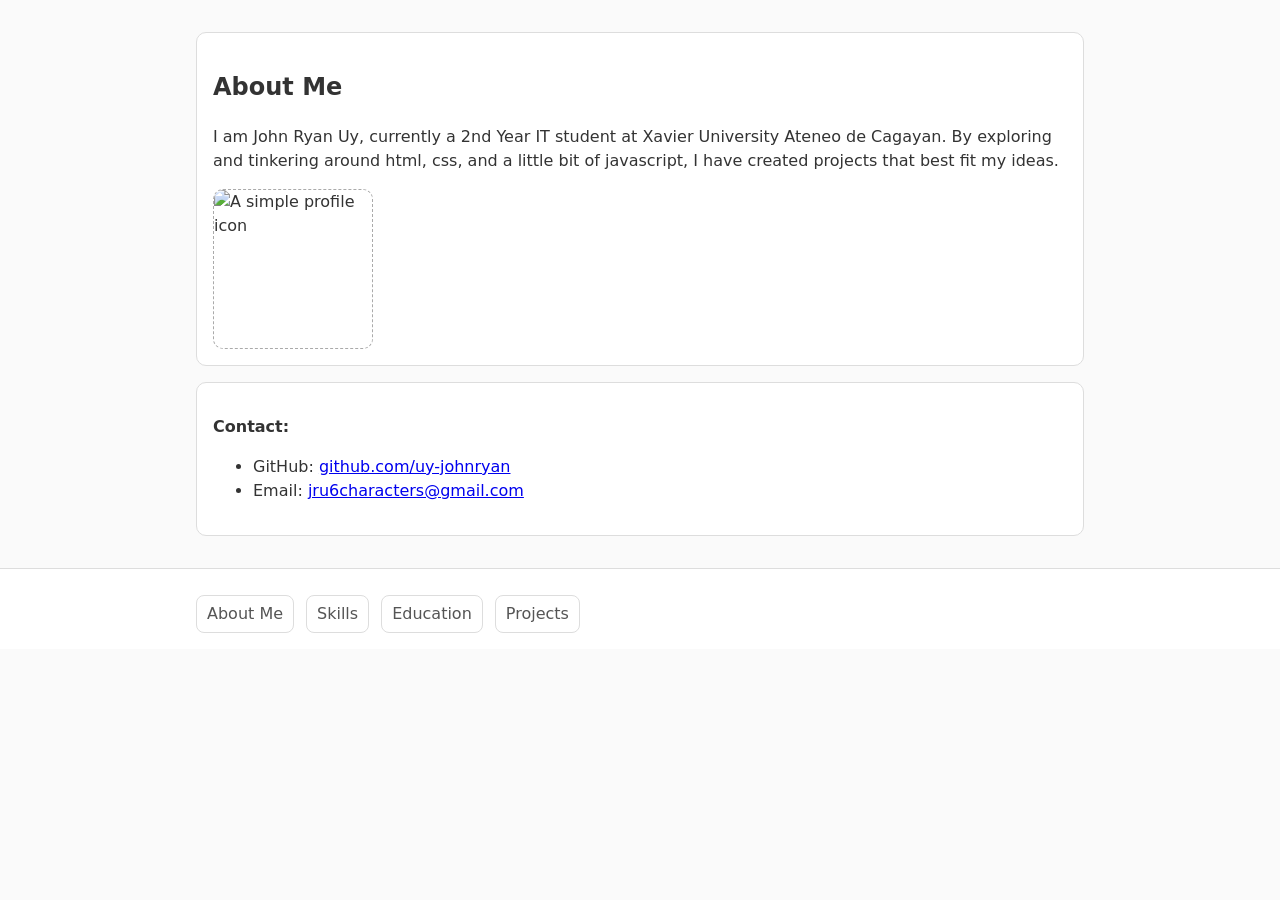
==== about me.html @ a0df121f "added new html links and changed contents of html pages" ====
<!doctype html>
<html lang="en">
  <head>
    <meta charset="utf-8" />
    <meta name="viewport" content="width=device-width, initial-scale=1" />
    <title>johnryanuy.net</title>

    <link rel="stylesheet" href="css/resume.min.css" />
  </head>
  <body>
    <main class="container">  
      <section class="card">
        <h2>About Me</h2>
        <p>
          I am John Ryan Uy, currently a 2nd Year IT student at Xavier University Ateneo de Cagayan.
          By exploring and tinkering around html, css, and a little bit of javascript, 
          I have created projects that best fit my ideas.
        </p>

        <!-- INTENTIONALLY BROKEN: wrong image path and filename -->
        <img
          class="profile-image"
          src="assets/img/profile.svg"  
          alt="A simple profile icon"
          width="160"
          height="160"
        />
      </section>

      <section class="card">
          <p><strong>Contact:</strong></p>
          <ul>
            <li>GitHub: <a href="https://github.com/uy-johnryan">github.com/uy-johnryan</a></li>
            <li>Email: <a href="https://20220025789@my.xu.edu.ph">jru6characters@gmail.com</a></li>
          </ul>
        </div>
        </p>
      </section>
    </main>

    <footer class="site-footer">
      <div class="container">
          <nav class="site-nav" aria-label="Primary">
          <a href="about me.html">About Me</a>
          <a href="skills.html">Skills</a>
          <a href="Education.html">Education</a>
          <a href="projects.html">Projects</a>  
      </div>  
    </footer>
  
  </body>
</html>
---- css/resume.min.css ----
/*
  NOTE: This CSS file is intentionally placed in a non-standard folder name.
  The assessment expects students to reorganize into a clean structure (e.g., css/styles.css)
  and fix all related paths.
*/

  :root {
    --bg: #fafafa;
    --card-bg: #fff;
    --text: #333;
    --muted: #555;
    --border: #ddd;
  }

  * {
    box-sizing: border-box;
  }

  body {
    margin: 0;
    font-family:  
      system-ui,
      -apple-system,
      Segoe UI,
      Roboto,
      Arial,
      sans-serif;
    background: var(--bg);
    color: var(--text);
    line-height: 1.5;
  }

  .container {
    max-width: 920px;
    margin: 0 auto;
    padding: 16px;
  }

  .site-header,
  .site-footer {
    border-bottom: 1px solid var(--border);
    background: var(--card-bg);
  }

  .site-footer {
    border-top: 1px solid var(--border);
    border-bottom: none;
  }

  .site-title {
    margin: 0;
    font-size: 20px;
  }

  .site-nav {
    display: flex;
    gap: 12px;
    margin-top: 10px;
  }

  .site-nav a {
    color: var(--muted);
    text-decoration: none;
    padding: 6px 10px;
    border: 1px solid var(--border);
    border-radius: 8px;
    background: #fff;
  }

  .card {
    background: var(--card-bg);
    border: 1px solid var(--border);
    border-radius: 10px;
    padding: 16px;
    margin: 16px 0;
  }

  .hero-image,
  .profile-image {
    display: block;
    margin-top: 12px;
    max-width: 100%;
    height: auto;
    border: 1px dashed #aaa;
    border-radius: 10px;
  }

  .contact-form {
    margin-top: 12px;
    display: grid;
    gap: 12px;
  }

  .field {
    display: grid;
    gap: 6px;
  }

  .field-label {
    font-size: 14px;
    color: var(--muted);
  }

  .field-input {
    padding: 10px 12px;
    border: 1px solid var(--border);
    border-radius: 8px;
    font: inherit;
  }

  .btn {
    justify-self: start;
    padding: 10px 14px;
    border: 1px solid var(--border);
    border-radius: 8px;
    background: #fff;   
    cursor: pointer;
  }

  /* Portfolio-style homepage layout */

  .hero {
    overflow: hidden;
  }

  .hero-grid {
    display: grid;
    gap: 16px;
    align-items: start;
  }

  @media (min-width: 800px) {
    .hero-grid {
      grid-template-columns: 1.1fr 0.9fr;
      align-items: center;
    }
  }

  .hero-kicker {
    margin: 0 0 8px;
    color: var(--muted);
    font-size: 14px;
  }

  .hero-title {
    margin: 0 0 10px;
    font-size: 28px;
    line-height: 1.2;
  }

  .hero-text {
    margin: 0 0 14px;
    color: var(--muted);
  }

  .tag-list {
    list-style: none;
    padding: 0;
    margin: 0;
    display: flex;
    flex-wrap: wrap;
    gap: 8px;
  }

  .tag {
    border: 1px solid var(--border);
    border-radius: 999px;
    padding: 6px 10px;
    background: #fff;
    font-size: 13px;
    color: var(--muted);
  }

  .hero-banner {
    width: 100%;
    height: auto;
    display: block;
    border: 1px dashed #aaa;
    border-radius: 10px;
  }

  .project-grid {
    display: grid;
    gap: 12px;
    margin-top: 12px;
  }

  @media (min-width: 800px) {
    .project-grid {
      grid-template-columns: repeat(3, 1fr);
    }
  }

  .project {
    border: 1px solid var(--border);
    border-radius: 10px;
    padding: 12px;
    background: #fff;
  }

  .project-title {
    margin: 0 0 6px;
    font-size: 16px;
  }

  .project-text {
    margin: 0;
    color: var(--muted);
    font-size: 14px;
  }
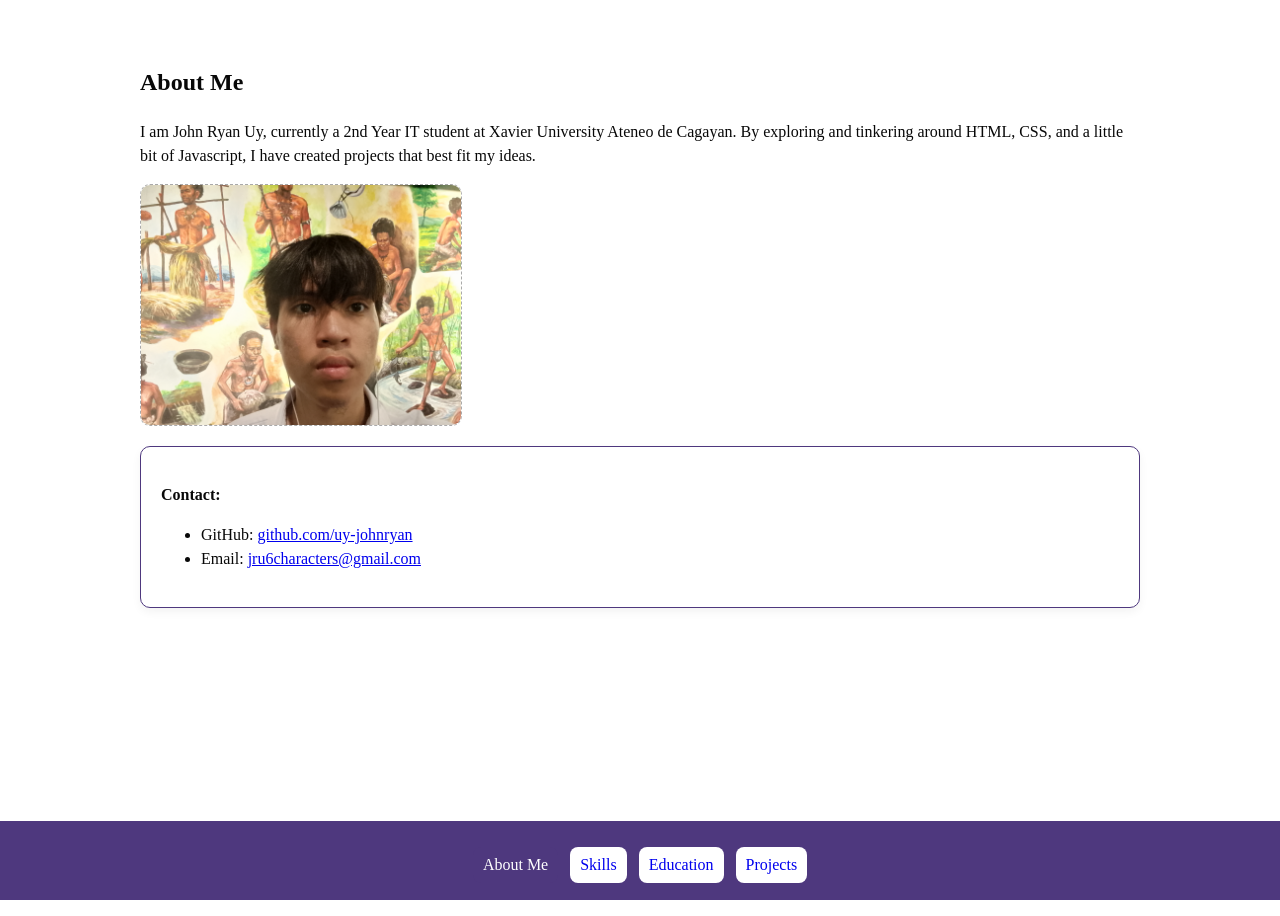
==== commit bbee6cca: "added a proper addevent listenter for javascript. Changed the contents and layouts of the 4 html pag" ====
--- a/about me.html
+++ b/about me.html
@@ -5,28 +5,27 @@
     <meta name="viewport" content="width=device-width, initial-scale=1" />
     <title>johnryanuy.net</title>
 
-    <link rel="stylesheet" href="css/resume.min.css" />
+    <link rel="stylesheet" href="css/styles.css" />
   </head>
   <body>
-    <main class="container">  
-      <section class="card">
+    <main class="container">    
+      <section class="section">
         <h2>About Me</h2>
         <p>
           I am John Ryan Uy, currently a 2nd Year IT student at Xavier University Ateneo de Cagayan.
-          By exploring and tinkering around html, css, and a little bit of javascript, 
+          By exploring and tinkering around HTML, CSS, and a little bit of Javascript, 
           I have created projects that best fit my ideas.
         </p>
 
-        <!-- INTENTIONALLY BROKEN: wrong image path and filename -->
+        <div>
         <img
           class="profile-image"
-          src="assets/img/profile.svg"  
+          src="assets/img/profile1.jpg"  
           alt="A simple profile icon"
-          width="160"
-          height="160"
-        />
-      </section>
-
+          width="320"
+          height="320"  
+        >
+        
       <section class="card">
           <p><strong>Contact:</strong></p>
           <ul>
@@ -45,8 +44,9 @@
           <a href="skills.html">Skills</a>
           <a href="Education.html">Education</a>
           <a href="projects.html">Projects</a>  
+          </nav>
       </div>  
     </footer>
-  
+  <script src="js/index.js"></script>
   </body>
-</html>
+</html>
--- a/css/styles.css
+++ b/css/styles.css
@@ -0,0 +1,156 @@
+  :root {
+    --bg: #ffffff;
+    --card-bg: #fff;
+    --text: #080808;
+    --border: #4E387e;
+  }
+
+  body {
+    display: flex;
+    flex-direction: column;
+    font-family: Georgia;
+    background: var(--bg);
+    color: var(--text); 
+    line-height: 1.5;
+    min-height: 100vh;
+  }
+
+  .container {
+    max-width: 1000px;  
+    margin: 0 auto;
+    padding: 16px;
+  }
+
+
+  .site-footer {
+    border-bottom: 1px solid var(--border);
+    background: var(--border);
+  }
+
+  .site-title {
+    justify-self: center;
+    margin: 0;
+    font-size: 30px;  
+  }
+
+  .site-nav {
+    display: flex;
+    justify-content: center;
+    gap: 12px;
+    margin-top: 10px;
+  }
+  
+  .site-nav a {
+    text-decoration: none;
+    padding: 6px 10px;
+    border-radius: 8px;
+    background: #fff;
+  }
+
+/* for nav links to stay in fixed position below*/
+.site-footer {
+  position: fixed;
+  bottom: 0;
+  left: 0;
+  width: 100%;
+}
+  
+.card {
+  background: var(--card-bg);
+  border: 1px solid var(--border);
+  border-radius: 10px;
+  padding: 20px;
+  margin: 20px 0;
+  box-shadow: 0 4px 10px rgba(0,0,0,0.05); 
+}
+
+.project {
+  background: var(--card-bg);
+  border: 1px solid var(--border);
+  border-radius: 10px;
+  padding: 20px;
+  margin: 20px 0;
+  box-shadow: 0 4px 10px rgba(0,0,0,0.05); /* for projects html (technically 2nd .card) */
+}
+
+/*projects html page cursor hover*/
+.project {
+  transition: transform 0.3s ease, box-shadow 0.3s ease;
+  cursor: pointer;
+}
+
+/* POP EFFECT */
+.project:hover {
+  transform: translateY(-10px) scale(1.02);
+  box-shadow: 0 12px 25px rgba(0,0,0,0.15);
+}
+
+.project-link { 
+  display: inline-block;
+  margin-top: 10px;
+  text-decoration: none;
+  font-weight: bold;
+  color: var(--text);
+
+  opacity: 0;
+  transform: translateY(10px);
+  transition: all 0.3s ease;
+}
+
+/* hide link which willthen reveal when cursor hovers a project */
+.project:hover .project-link {
+  opacity: 1;
+  transform: translateY(0);
+}
+
+.section {
+  margin: 40px 0;   
+}
+
+  .profile-image {
+    display: block;
+    margin-top: 12px;
+    max-width: 100%;
+    height: auto;
+    border: 1px dashed #aaa;
+    border-radius: 10px;
+  }
+
+  .hero-grid {
+    display: grid;
+    gap: 16px;
+    align-items: start;
+  }
+
+  @media (min-width: 800px) {
+    .hero-grid {
+      grid-template-columns: 1.1fr 0.9fr;
+      align-items: center;
+    }
+  }
+
+
+  .tag-list {
+    list-style: none;
+    padding: 0;
+    margin: 0;
+    display: flex;
+    flex-wrap: wrap;
+    gap: 8px;
+  }
+
+  .tag {
+    border: 1px solid var(--border);
+    border-radius: 999px;
+    padding: 6px 10px;
+    background: #fff;
+    font-size: 13px;  
+  }
+
+  .hero-banner {
+    width: 100%;
+    height: auto;
+    display: block;
+    border: 1px dashed #aaa;
+    border-radius: 10px;
+  }
